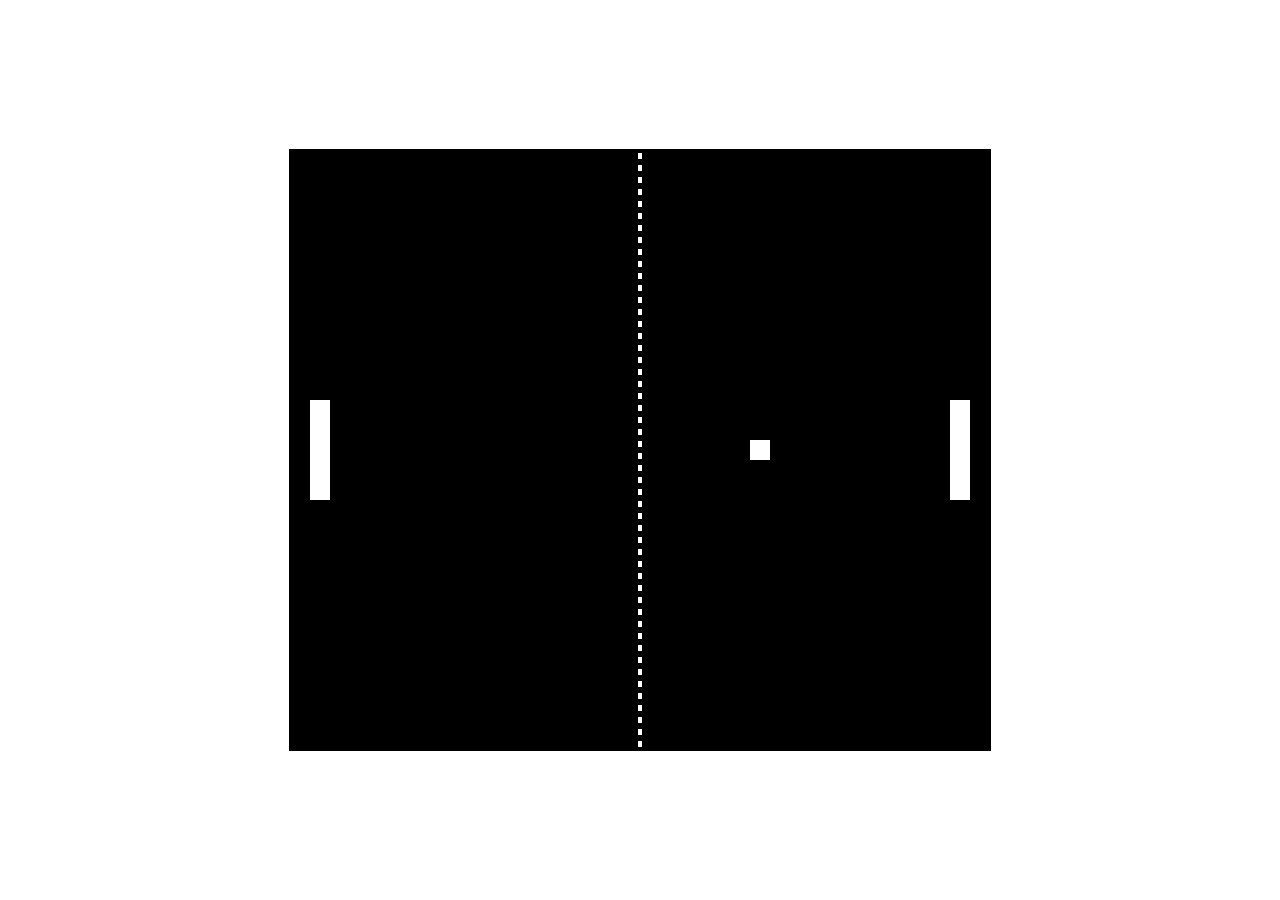
==== Game_Olympics.html @ b1c1ad09 "added in AI features, Smash feature and documentation for them" ====
<html>
<head>
	<title>Level 1: Pong</title>

	<!-- Basic styling, centering the canvas ryan doo nott forget put in external fileeeee -->
	<style>
	canvas {
		display: block;
		position: absolute;
		margin: auto;
		top: 0;
		bottom: 0;
		left: 0;
		right: 0;
		border: 1px solid black;
		
		
	}
	</style>
</head>
<body>
<script>
//Variables
var WIDTH  = 700,	//value for width
	HEIGHT = 600,	//value for height
	pi = Math.PI,	//making it easier to use PI
	UpArrow   = 38, //keycode for up arrow
	DownArrow = 40; //keycode for down arrow
//Game elements
var canvas, ctx, keystate, player, ai, ball;


player = {
	x: null,
	y: null,
	width: 20,
	height: 100,
	
	update: function(){
		//if up is pressed move up 7 pixels
		if(keystate[UpArrow]) this.y -= 7;
		
		//if down is pressed move down 7 pixels
		if(keystate[DownArrow]) this.y += 7;
	},
	draw: function(){
		ctx.fillRect(this.x, this.y, this.width, this.height);
	}
};

ai = {
	x: null,
	y: null,
	width: 20,
	height: 100,
	
	update: function(){
	var desty = ball.y -(this.height - ball.side)*0.5;	
	this.y += (desty - this.y)* 0.1;
	
	
	},
	draw: function(){
		ctx.fillRect(this.x, this.y, this.width, this.height);
	}
};

ball = {
	x: null,
	y: null,
	vel: null, //velocity
	speed: 12,
	side: 20, //ball is a square so only needs one measurement
	
	update: function(){
		this.x += this.vel.x;
		this.y += this.vel.y;
		
		//simple hit detection
		//if(this.y < 0 || this.y + this.side > HEIGHT) {
			//reverse direction
		//	this.vel.y *= -1;
		//}
		
		if (0 > this.y || this.y+this.side > HEIGHT) {
			// calculate and add the right offset, i.e. how far
			// inside of the canvas the ball is
			var offset = this.vel.y < 0 ? 0 - this.y : HEIGHT - (this.y+this.side);
			this.y += 2*offset;
			// mirror the y velocity
			this.vel.y *= -1;
		}
		
		//helper function to check if ball hits paddle.....//if intersect returns true else false
		var AABBIntersect = function(ax, ay, aw, ah, bx, by, bw, bh){
			return ax < bx+bw && ay< by+bh && 
				   bx < ax+aw && by < ay+ah;
		};
		var pdle = this.vel.x <0 ? player : ai;
		if(AABBIntersect(pdle.x, pdle.y, pdle.width, pdle.height,
						this.x, this.y, this.side, this. side)
		)
		{
			this.x = pdle===player ? player.x+player.width : ai.x - this.side;
			var n = (this.y+this.side - pdle.y) / (pdle.height + this.side);
			var phi = 0.25*pi*(2*n -1);
			
			var smash = Math.abs(phi) > 0.2*pi ?  1.5 : 1;
			this.vel.x = smash*(pdle===player ? 1 : -1)* this.speed*Math.cos(phi);
			this.vel.y = smash*(this.speed*Math.sin(phi));
			
		}
	
	},
	draw: function(){
		ctx.fillRect(this.x, this.y, this.side, this.side);
	}
};


//Starts the game
function main() {
	canvas = document.createElement("canvas"); //creating the canvas
	canvas.width = WIDTH; //assigning width of canvas to be the constant
	canvas.height = HEIGHT; //assigning height of canvas to be the constant
	ctx = canvas.getContext("2d");
	document.body.appendChild(canvas);
	
	//capturing the keystate
	keystate = {};
	//pressed
	document.addEventListener("keydown", function(evt) {
		keystate[evt.keyCode] = true;
	});
	//released
	document.addEventListener("keyup", function(evt) {
		delete keystate[evt.keyCode];
	});
	

	init();
	
	var loop = function(){
		update();
		draw();
		
		window.requestAnimationFrame(loop, canvas);
	};
	window.requestAnimationFrame(loop, canvas);
}

//Initatite game objects and set start positions
function init() {
	//set starting positions
	player.x = player.width;
	player.y = (HEIGHT - player.height)/2;
	
	ai.x = WIDTH - (player.width + ai.width);
	ai.y = (HEIGHT - ai.height)/2;
	
	ball.x = (WIDTH - ball.side)/2;
	ball.y = (HEIGHT - ball.side)/2;
	
	ball.vel = {
		x: ball.speed,
		y: 0
	
	}

}

//Update all game objects
function update() {
	ball.update();
	player.update();
	ai.update();
}

//Clear canvas and draw all game objects and net
function draw() {
	ctx.fillRect(0,0, WIDTH, HEIGHT);
	
	ctx.save();
	ctx.fillStyle = "#fff";
	
	ball.draw();
	player.draw();
	ai.draw();
	
	
	//The net down the centre of the screeen
	var w = 4;
	var x = (WIDTH - w)*0.5;
	var y = 0;
	var step = HEIGHT/50; //the step, the higher the number the more dots in the net
	while(y < HEIGHT){
		ctx.fillRect(x, y+step*0.25, w, step*0.5);
		y += step;
	}
	
	ctx.restore();
}

//start and run the game
main();





</script>
</body>
</html>
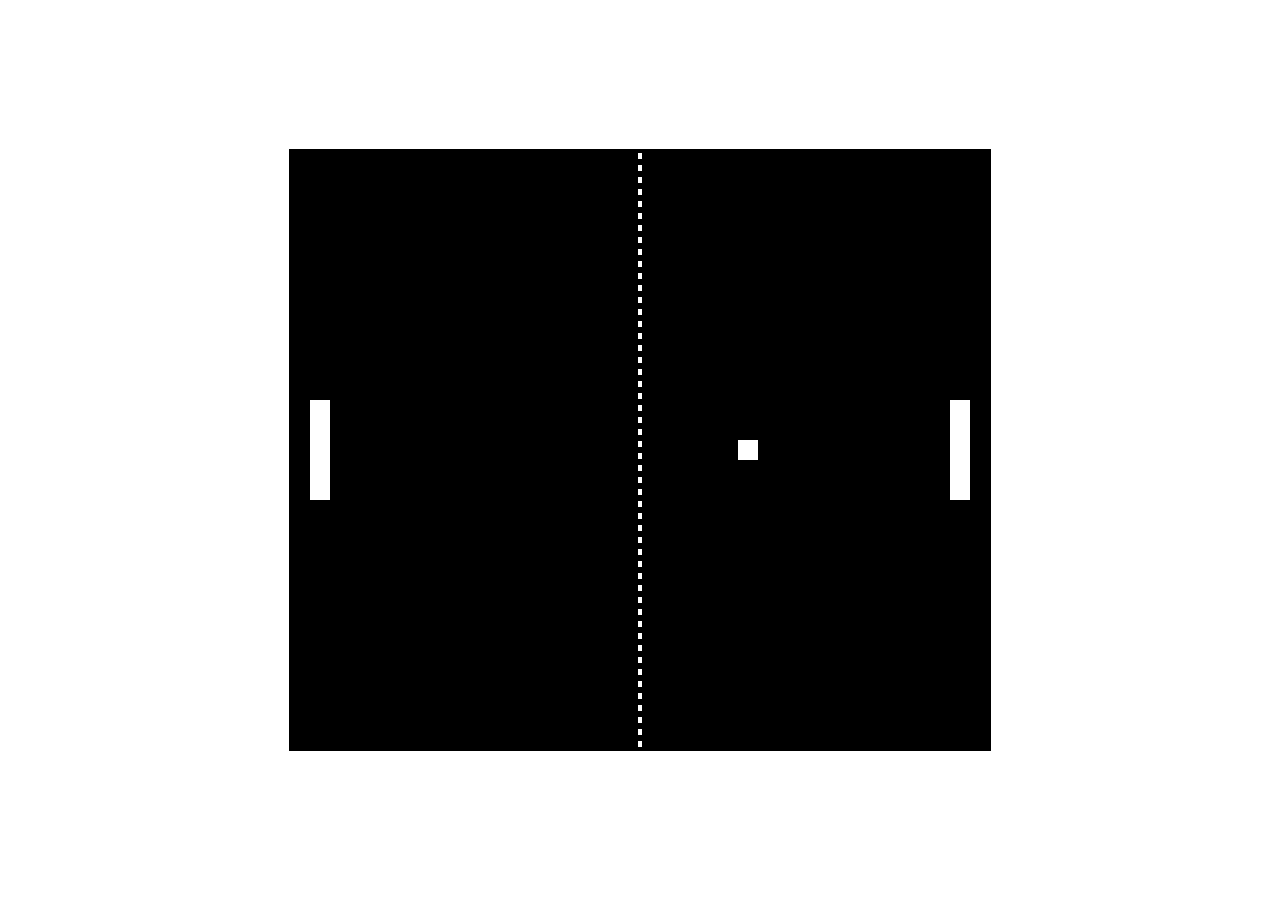
==== commit 436f61d2: "fixed bug, the bug was the player (paddle) could leave the screen" ====
--- a/Game_Olympics.html
+++ b/Game_Olympics.html
@@ -34,7 +34,8 @@
 	x: null,
 	y: null,
 	width: 20,
-	height: 100,
+	height: 100, 
+	
 	
 	update: function(){
 		//if up is pressed move up 7 pixels
@@ -42,6 +43,9 @@
 		
 		//if down is pressed move down 7 pixels
 		if(keystate[DownArrow]) this.y += 7;
+		
+		//keeps the paddle from leaving the screen
+		this.y = Math.max(Math.min(this.y, HEIGHT - this.height), 0);
 	},
 	draw: function(){
 		ctx.fillRect(this.x, this.y, this.width, this.height);
@@ -57,6 +61,9 @@
 	update: function(){
 	var desty = ball.y -(this.height - ball.side)*0.5;	
 	this.y += (desty - this.y)* 0.1;
+	
+	//keeps the paddle from leaving the screen
+	this.y = Math.max(Math.min(this.y, HEIGHT - this.height), 0);
 	
 	
 	},
@@ -108,8 +115,19 @@
 			var smash = Math.abs(phi) > 0.2*pi ?  1.5 : 1;
 			this.vel.x = smash*(pdle===player ? 1 : -1)* this.speed*Math.cos(phi);
 			this.vel.y = smash*(this.speed*Math.sin(phi));
+		}
+		/*if (0 > this.x+this.side || this.x > WIDTH){ //Ball reapears !!!!!!!!!!!!!!!!!!!1
+		
+			ball.x = (WIDTH - ball.side)/2;			//
+			ball.y = (HEIGHT - ball.side)/2;
 			
+			ball.vel = {
+				x: ball.speed,
+				y: 0
+			
+			}
 		}
+		*/
 	
 	},
 	draw: function(){
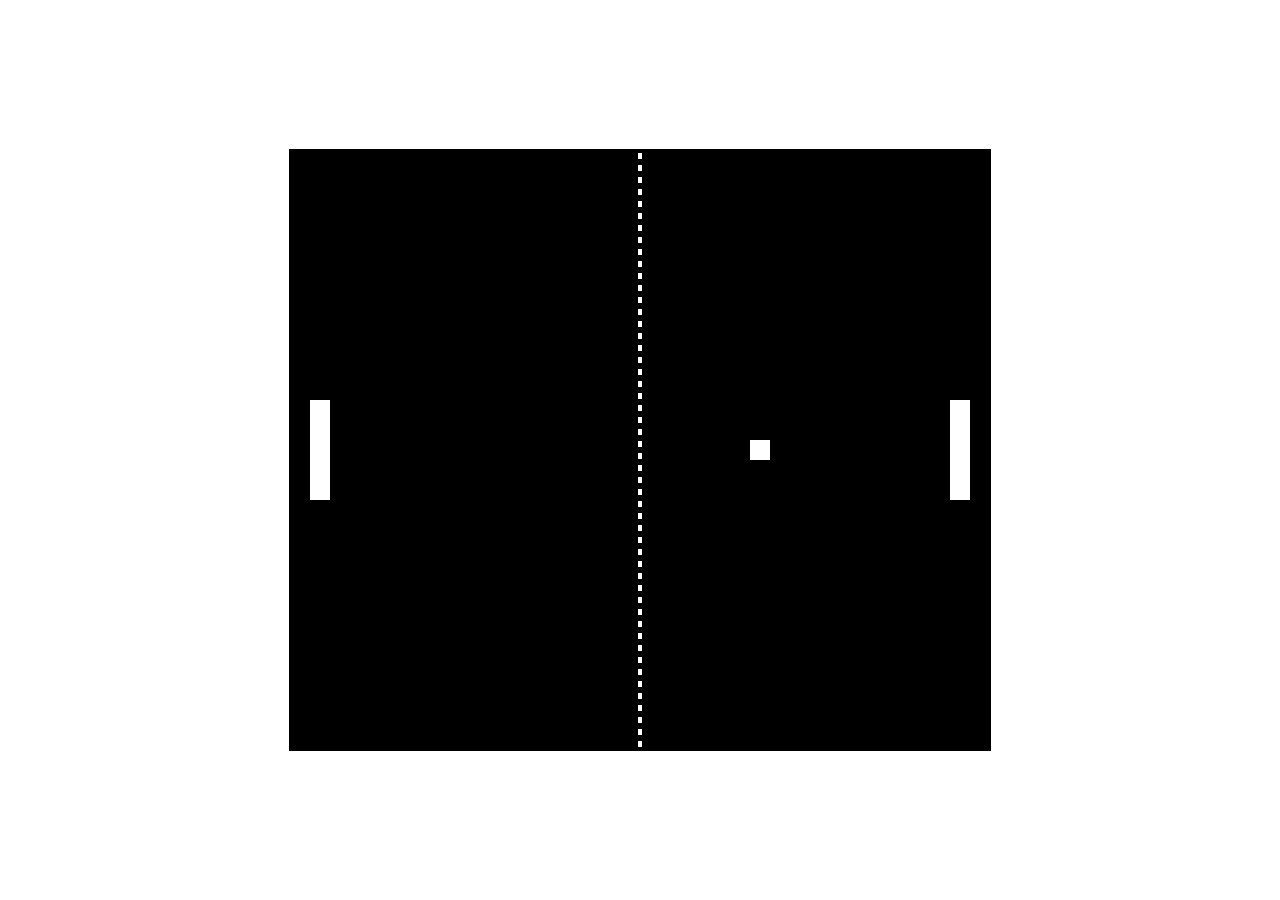
==== commit f7092e28: "transition created in PS" ====
--- a/Game_Olympics.html
+++ b/Game_Olympics.html
@@ -128,7 +128,43 @@
 			}
 		}
 		*/
-	
+		
+		
+		
+		
+		
+		//if i get a point scred on me level 1 is over
+		if (this.x+this.side < 0 ){ 
+		
+			console.log("game over");
+			location.href = 'Game_Olympics Level2.html';
+			
+		}
+		
+		
+		//player scored replace the ball on the canvas
+		if (this.x > WIDTH){ 
+		
+			
+			ball.x = (WIDTH - ball.side)/2;
+			ball.y = (HEIGHT - ball.side)/2;
+	
+			ball.vel = {
+				x: ball.speed,
+				y: 0
+			
+			}
+		
+			console.log("You Scored");
+			
+			
+		}
+		
+		
+		
+		
+		
+		
 	},
 	draw: function(){
 		ctx.fillRect(this.x, this.y, this.side, this.side);
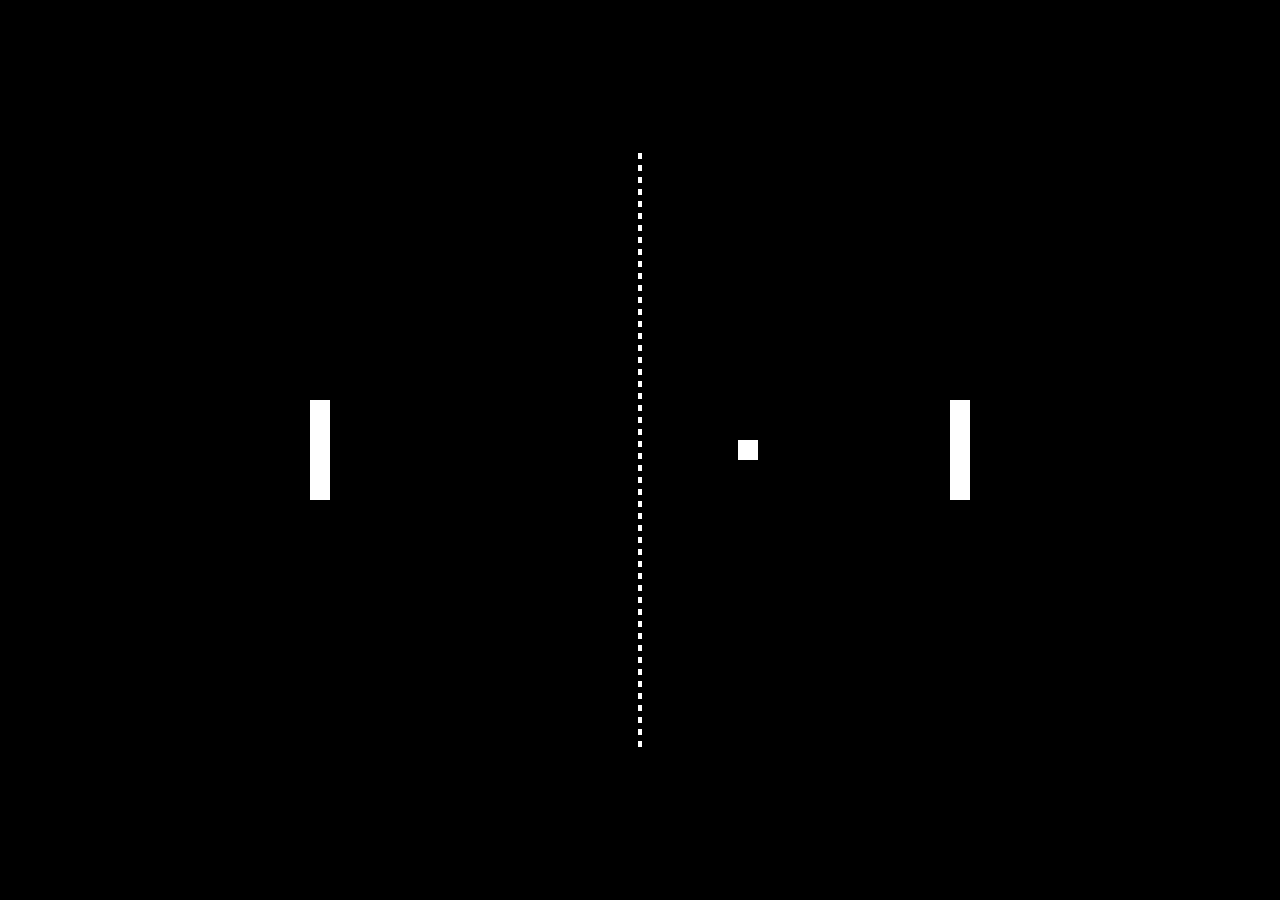
==== commit 98c12c00: "transition to level 2 completed, level 2 started, all levels and transitions linked up" ====
--- a/Game_Olympics.html
+++ b/Game_Olympics.html
@@ -4,6 +4,10 @@
 
 	<!-- Basic styling, centering the canvas ryan doo nott forget put in external fileeeee -->
 	<style>
+		html{
+	background-color: black;
+	}
+	
 	canvas {
 		display: block;
 		position: absolute;
@@ -137,7 +141,7 @@
 		if (this.x+this.side < 0 ){ 
 		
 			console.log("game over");
-			location.href = 'Game_Olympics Level2.html';
+			location.href = 'TransitionToLevel2.html';
 			
 		}
 		
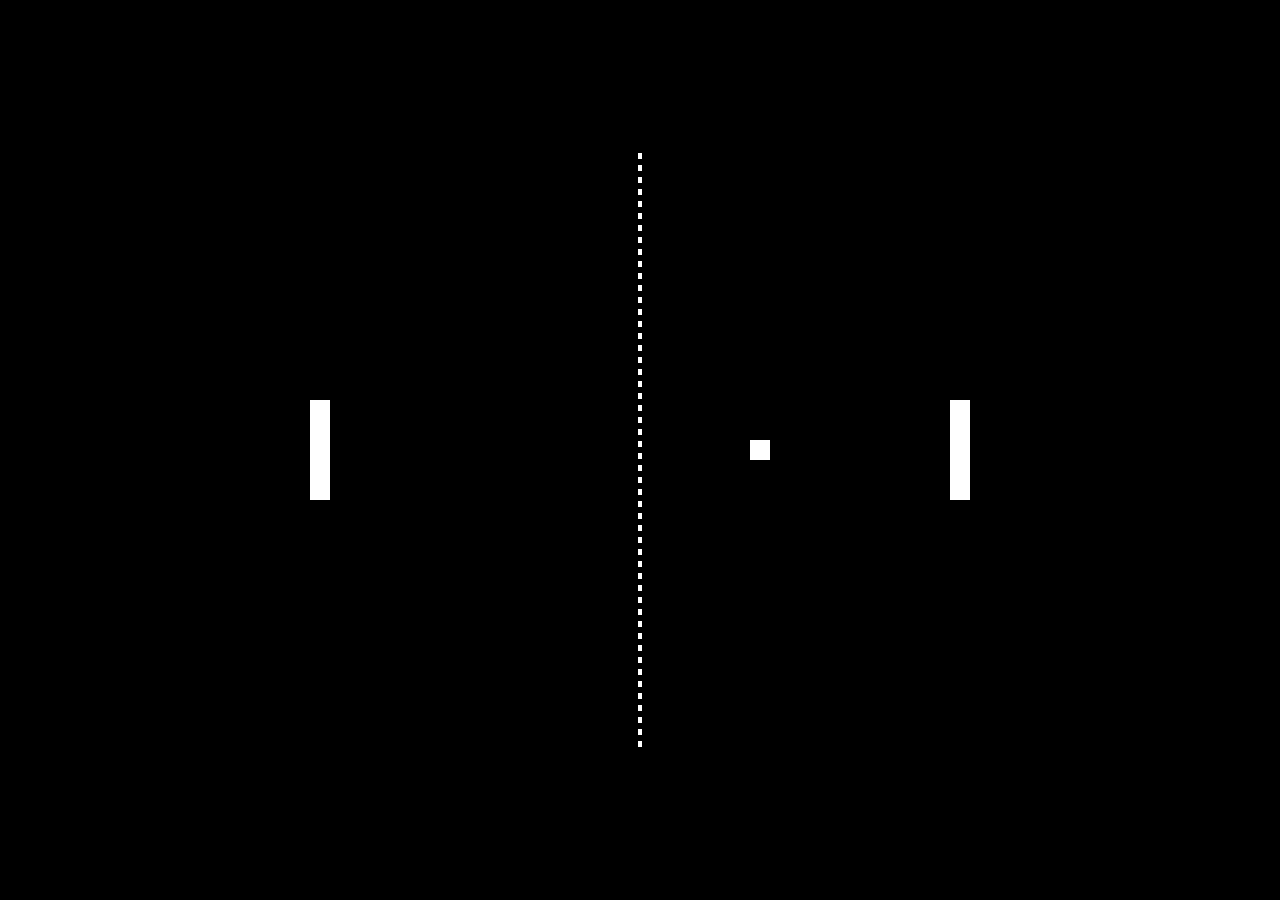
==== commit 02841aca: "level2 working but very buggy *fix delayed button change"" ====
--- a/Game_Olympics.html
+++ b/Game_Olympics.html
@@ -1,25 +1,11 @@
 <html>
 <head>
+<link rel="stylesheet" type="text/css" href="css/style.css">
 	<title>Level 1: Pong</title>
 
 	<!-- Basic styling, centering the canvas ryan doo nott forget put in external fileeeee -->
 	<style>
-		html{
-	background-color: black;
-	}
-	
-	canvas {
-		display: block;
-		position: absolute;
-		margin: auto;
-		top: 0;
-		bottom: 0;
-		left: 0;
-		right: 0;
-		border: 1px solid black;
-		
-		
-	}
+
 	</style>
 </head>
 <body>
--- a/css/style.css
+++ b/css/style.css
@@ -0,0 +1,24 @@
+		html{
+	background-color: black;
+	}
+	
+	canvas {
+		display: block;
+		position: absolute;
+		margin: auto;
+		top: 0;
+		bottom: 0;
+		left: 0;
+		right: 0;
+		border: 1px solid black;
+	}
+	
+	
+	
+	
+		.transition{
+		width: 100%;
+		height: 100%;	
+	}
+
+}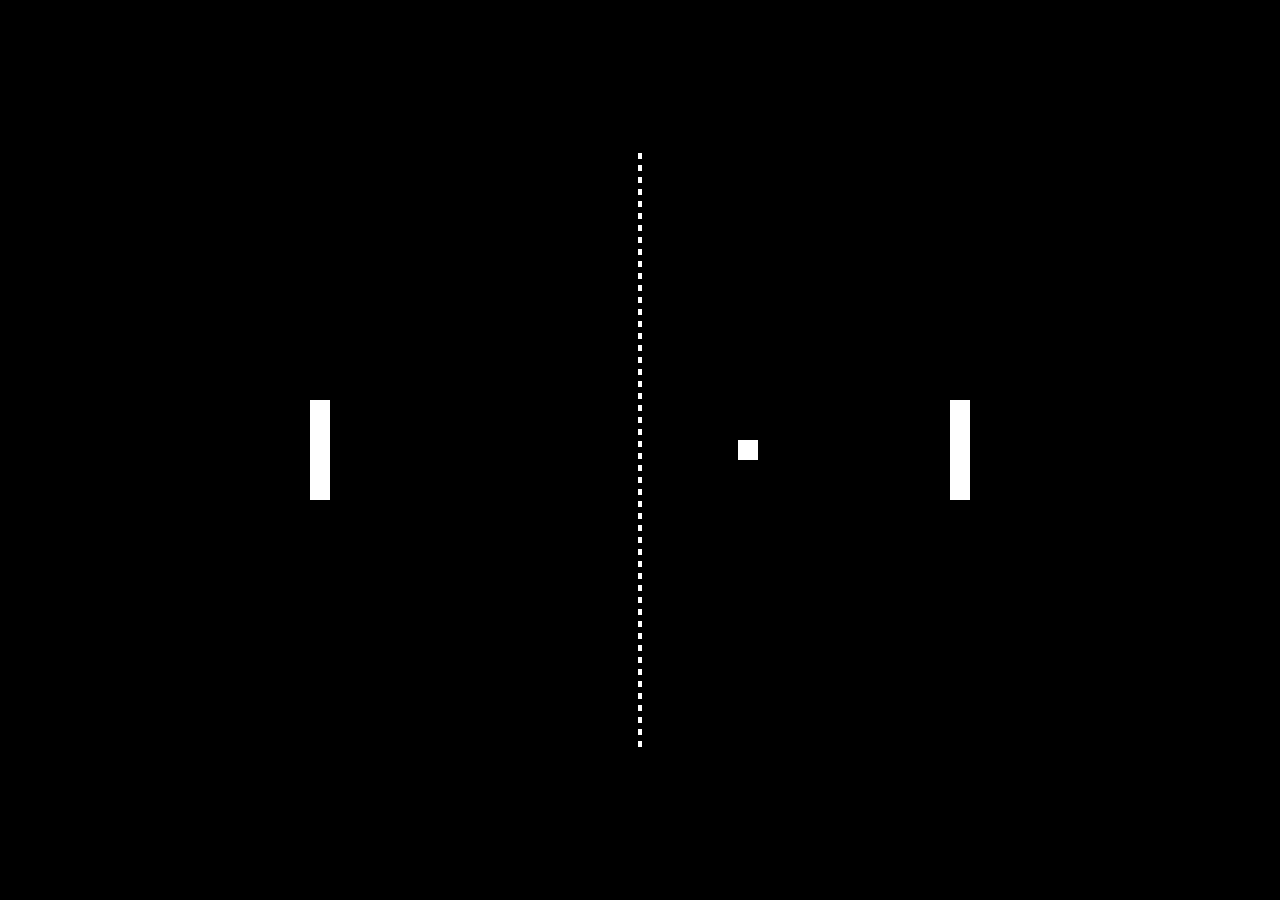
==== commit e3a30bb6: "soundtracks for each level implemented and looping using Javascript" ====
--- a/Game_Olympics.html
+++ b/Game_Olympics.html
@@ -10,6 +10,15 @@
 </head>
 <body>
 <script>
+//plays the levels soundtrack in a loop
+myAudio = new Audio('sounds/level1Soundtrack.mp3'); 
+myAudio.addEventListener('ended', function() {
+    this.currentTime = 0;
+    this.play();
+}, false);
+myAudio.play();
+
+
 //Variables
 var WIDTH  = 700,	//value for width
 	HEIGHT = 600,	//value for height
--- a/css/style.css
+++ b/css/style.css
@@ -1,7 +1,9 @@
 		html{
 	background-color: black;
 	}
-	
+		body {
+    overflow:hidden;
+}
 	canvas {
 		display: block;
 		position: absolute;
@@ -21,4 +23,9 @@
 		height: 100%;	
 	}
 
+   input[type=radio] {
+    border: 0px;
+    width: 5em;
+    height: 5em;
+	
 }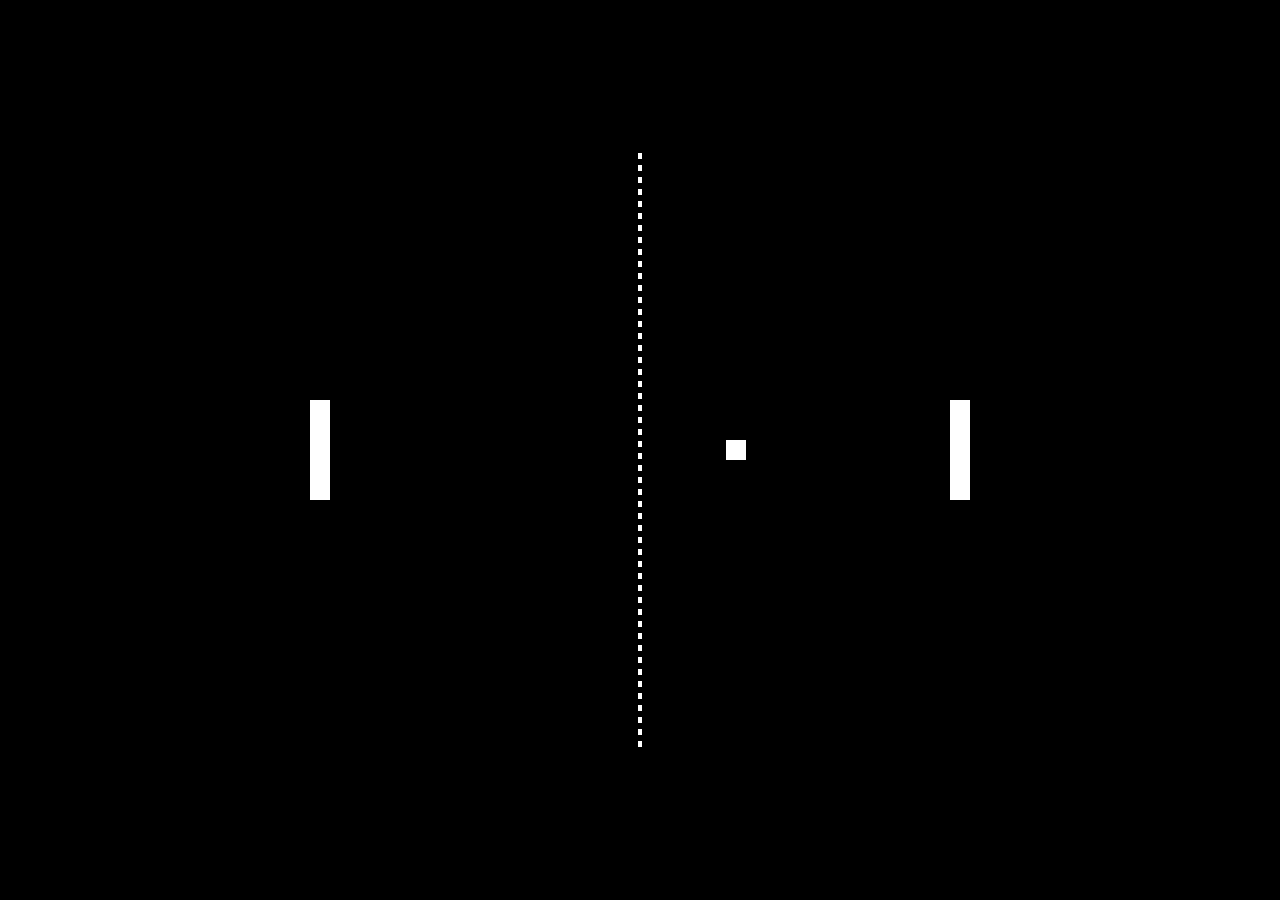
==== commit 7b7c8f23: "egqergwr" ====
--- a/Game_Olympics.html
+++ b/Game_Olympics.html
@@ -1,266 +1,21 @@
+<?php
+require 'gameMenu.php';
+?>
+
 <html>
-<head>
-<link rel="stylesheet" type="text/css" href="css/style.css">
-	<title>Level 1: Pong</title>
-
-	<!-- Basic styling, centering the canvas ryan doo nott forget put in external fileeeee -->
-	<style>
-
-	</style>
-</head>
-<body>
-<script>
-//plays the levels soundtrack in a loop
-myAudio = new Audio('sounds/level1Soundtrack.mp3'); 
-myAudio.addEventListener('ended', function() {
-    this.currentTime = 0;
-    this.play();
-}, false);
-myAudio.play();
-
-
-//Variables
-var WIDTH  = 700,	//value for width
-	HEIGHT = 600,	//value for height
-	pi = Math.PI,	//making it easier to use PI
-	UpArrow   = 38, //keycode for up arrow
-	DownArrow = 40; //keycode for down arrow
-//Game elements
-var canvas, ctx, keystate, player, ai, ball;
-
-
-player = {
-	x: null,
-	y: null,
-	width: 20,
-	height: 100, 
-	
-	
-	update: function(){
-		//if up is pressed move up 7 pixels
-		if(keystate[UpArrow]) this.y -= 7;
-		
-		//if down is pressed move down 7 pixels
-		if(keystate[DownArrow]) this.y += 7;
-		
-		//keeps the paddle from leaving the screen
-		this.y = Math.max(Math.min(this.y, HEIGHT - this.height), 0);
-	},
-	draw: function(){
-		ctx.fillRect(this.x, this.y, this.width, this.height);
-	}
-};
-
-ai = {
-	x: null,
-	y: null,
-	width: 20,
-	height: 100,
-	
-	update: function(){
-	var desty = ball.y -(this.height - ball.side)*0.5;	
-	this.y += (desty - this.y)* 0.1;
-	
-	//keeps the paddle from leaving the screen
-	this.y = Math.max(Math.min(this.y, HEIGHT - this.height), 0);
-	
-	
-	},
-	draw: function(){
-		ctx.fillRect(this.x, this.y, this.width, this.height);
-	}
-};
-
-ball = {
-	x: null,
-	y: null,
-	vel: null, //velocity
-	speed: 12,
-	side: 20, //ball is a square so only needs one measurement
-	
-	update: function(){
-		this.x += this.vel.x;
-		this.y += this.vel.y;
-		
-		//simple hit detection
-		//if(this.y < 0 || this.y + this.side > HEIGHT) {
-			//reverse direction
-		//	this.vel.y *= -1;
-		//}
-		
-		if (0 > this.y || this.y+this.side > HEIGHT) {
-			// calculate and add the right offset, i.e. how far
-			// inside of the canvas the ball is
-			var offset = this.vel.y < 0 ? 0 - this.y : HEIGHT - (this.y+this.side);
-			this.y += 2*offset;
-			// mirror the y velocity
-			this.vel.y *= -1;
-		}
-		
-		//helper function to check if ball hits paddle.....//if intersect returns true else false
-		var AABBIntersect = function(ax, ay, aw, ah, bx, by, bw, bh){
-			return ax < bx+bw && ay< by+bh && 
-				   bx < ax+aw && by < ay+ah;
-		};
-		var pdle = this.vel.x <0 ? player : ai;
-		if(AABBIntersect(pdle.x, pdle.y, pdle.width, pdle.height,
-						this.x, this.y, this.side, this. side)
-		)
-		{
-			this.x = pdle===player ? player.x+player.width : ai.x - this.side;
-			var n = (this.y+this.side - pdle.y) / (pdle.height + this.side);
-			var phi = 0.25*pi*(2*n -1);
-			
-			var smash = Math.abs(phi) > 0.2*pi ?  1.5 : 1;
-			this.vel.x = smash*(pdle===player ? 1 : -1)* this.speed*Math.cos(phi);
-			this.vel.y = smash*(this.speed*Math.sin(phi));
-		}
-		/*if (0 > this.x+this.side || this.x > WIDTH){ //Ball reapears !!!!!!!!!!!!!!!!!!!1
-		
-			ball.x = (WIDTH - ball.side)/2;			//
-			ball.y = (HEIGHT - ball.side)/2;
-			
-			ball.vel = {
-				x: ball.speed,
-				y: 0
-			
-			}
-		}
-		*/
-		
-		
-		
-		
-		
-		//if i get a point scred on me level 1 is over
-		if (this.x+this.side < 0 ){ 
-		
-			console.log("game over");
-			location.href = 'TransitionToLevel2.html';
-			
-		}
-		
-		
-		//player scored replace the ball on the canvas
-		if (this.x > WIDTH){ 
-		
-			
-			ball.x = (WIDTH - ball.side)/2;
-			ball.y = (HEIGHT - ball.side)/2;
-	
-			ball.vel = {
-				x: ball.speed,
-				y: 0
-			
-			}
-		
-			console.log("You Scored");
-			
-			
-		}
-		
-		
-		
-		
-		
-		
-	},
-	draw: function(){
-		ctx.fillRect(this.x, this.y, this.side, this.side);
-	}
-};
-
-
-//Starts the game
-function main() {
-	canvas = document.createElement("canvas"); //creating the canvas
-	canvas.width = WIDTH; //assigning width of canvas to be the constant
-	canvas.height = HEIGHT; //assigning height of canvas to be the constant
-	ctx = canvas.getContext("2d");
-	document.body.appendChild(canvas);
-	
-	//capturing the keystate
-	keystate = {};
-	//pressed
-	document.addEventListener("keydown", function(evt) {
-		keystate[evt.keyCode] = true;
-	});
-	//released
-	document.addEventListener("keyup", function(evt) {
-		delete keystate[evt.keyCode];
-	});
-	
-
-	init();
-	
-	var loop = function(){
-		update();
-		draw();
-		
-		window.requestAnimationFrame(loop, canvas);
-	};
-	window.requestAnimationFrame(loop, canvas);
-}
-
-//Initatite game objects and set start positions
-function init() {
-	//set starting positions
-	player.x = player.width;
-	player.y = (HEIGHT - player.height)/2;
-	
-	ai.x = WIDTH - (player.width + ai.width);
-	ai.y = (HEIGHT - ai.height)/2;
-	
-	ball.x = (WIDTH - ball.side)/2;
-	ball.y = (HEIGHT - ball.side)/2;
-	
-	ball.vel = {
-		x: ball.speed,
-		y: 0
-	
-	}
-
-}
-
-//Update all game objects
-function update() {
-	ball.update();
-	player.update();
-	ai.update();
-}
-
-//Clear canvas and draw all game objects and net
-function draw() {
-	ctx.fillRect(0,0, WIDTH, HEIGHT);
-	
-	ctx.save();
-	ctx.fillStyle = "#fff";
-	
-	ball.draw();
-	player.draw();
-	ai.draw();
-	
-	
-	//The net down the centre of the screeen
-	var w = 4;
-	var x = (WIDTH - w)*0.5;
-	var y = 0;
-	var step = HEIGHT/50; //the step, the higher the number the more dots in the net
-	while(y < HEIGHT){
-		ctx.fillRect(x, y+step*0.25, w, step*0.5);
-		y += step;
-	}
-	
-	ctx.restore();
-}
-
-//start and run the game
-main();
-
-
-
-
-
-</script>
-</body>
+    <head>
+        <link rel="stylesheet" type="text/css" href="css/style.css">
+        
+        <title>Level 1: Pong</title>
+    </head>
+    <body>
+        <table id="scoreTable">
+            <tbody>
+                <tr>
+                    <td>Points: </td>
+                </tr>
+            </tbody>
+        </table>
+    </body>
+    <script src="js/gameOlympics.js"></script>
 </html>
--- a/css/style.css
+++ b/css/style.css
@@ -1,31 +1,121 @@
-		html{
-	background-color: black;
-	}
-		body {
+html{
+    background-color: black;
+}
+body {
     overflow:hidden;
 }
-	canvas {
-		display: block;
-		position: absolute;
-		margin: auto;
-		top: 0;
-		bottom: 0;
-		left: 0;
-		right: 0;
-		border: 1px solid black;
-	}
-	
-	
-	
-	
-		.transition{
-		width: 100%;
-		height: 100%;	
-	}
+canvas {
+    display: block;
+    position: absolute;
+    margin: auto;
+    top: 0;
+    bottom: 0;
+    left: 0;
+    right: 0;
+    border: 1px solid black;
+}
 
-   input[type=radio] {
+
+
+//gif for transitions
+.transition{
+    width: 100%;
+    height: 100%;	
+}
+
+input[type=radio] {
     border: 0px;
     width: 5em;
     height: 5em;
-	
-}+}
+
+
+
+//****************************************** Game Menu Stuff*************************************//
+
+.dropdown {
+    position: relative;
+
+    /** Make it fit tightly around it's children */
+    display: inline-block;
+}
+
+.dropdown .dropdown-menu {
+    position: absolute;
+
+    /**
+     * Set the top of the dropdown menu to be positioned 100%
+     * from the top of the container, and aligned to the left.
+     */
+    top: 100%;
+    left: 0;
+
+    /** Allow no empty space between this and .dropdown */
+    margin: 0;
+}
+
+.dropdown:hover .dropdown-menu {
+
+    /** Show dropdown menu */
+    display: block;
+}
+
+
+
+.dropdown {
+    position: relative;
+    display: inline-block;
+}
+
+.dropdown .dropdown-menu {
+    position: absolute;
+    top: 100%;
+    display: none;
+    margin: 0;
+
+
+    list-style: none; /** Remove list bullets */
+    width: 100%; /** Set the width to 100% of it's parent */
+    padding: 0;
+}
+
+.dropdown:hover .dropdown-menu {
+    display: block;
+}
+
+/** Button Styles **/
+.dropdown button {
+    background: #e74c3c;
+    color: #FFFFFF;
+    border: none;
+    margin: 0;
+    padding: 0.4em 0.8em;
+    font-size: 1em;
+}
+
+/** List Item Styles **/
+.dropdown a {
+    display: block;
+    padding: 0.2em 0.8em;
+    text-decoration: none;
+    background: #CCCCCC;
+    color: #333333;
+    width: 150px;
+}
+
+/** List Item Hover Styles **/
+.dropdown a:hover {
+    background: #BBBBBB;
+}
+
+
+.dropDownItem{
+
+    padding-left: 10px;
+    margin-bottom: 100px; //being ignored FIX LATER
+
+}
+
+
+
+//*END************************************** Game Menu Stuff******************************END****//